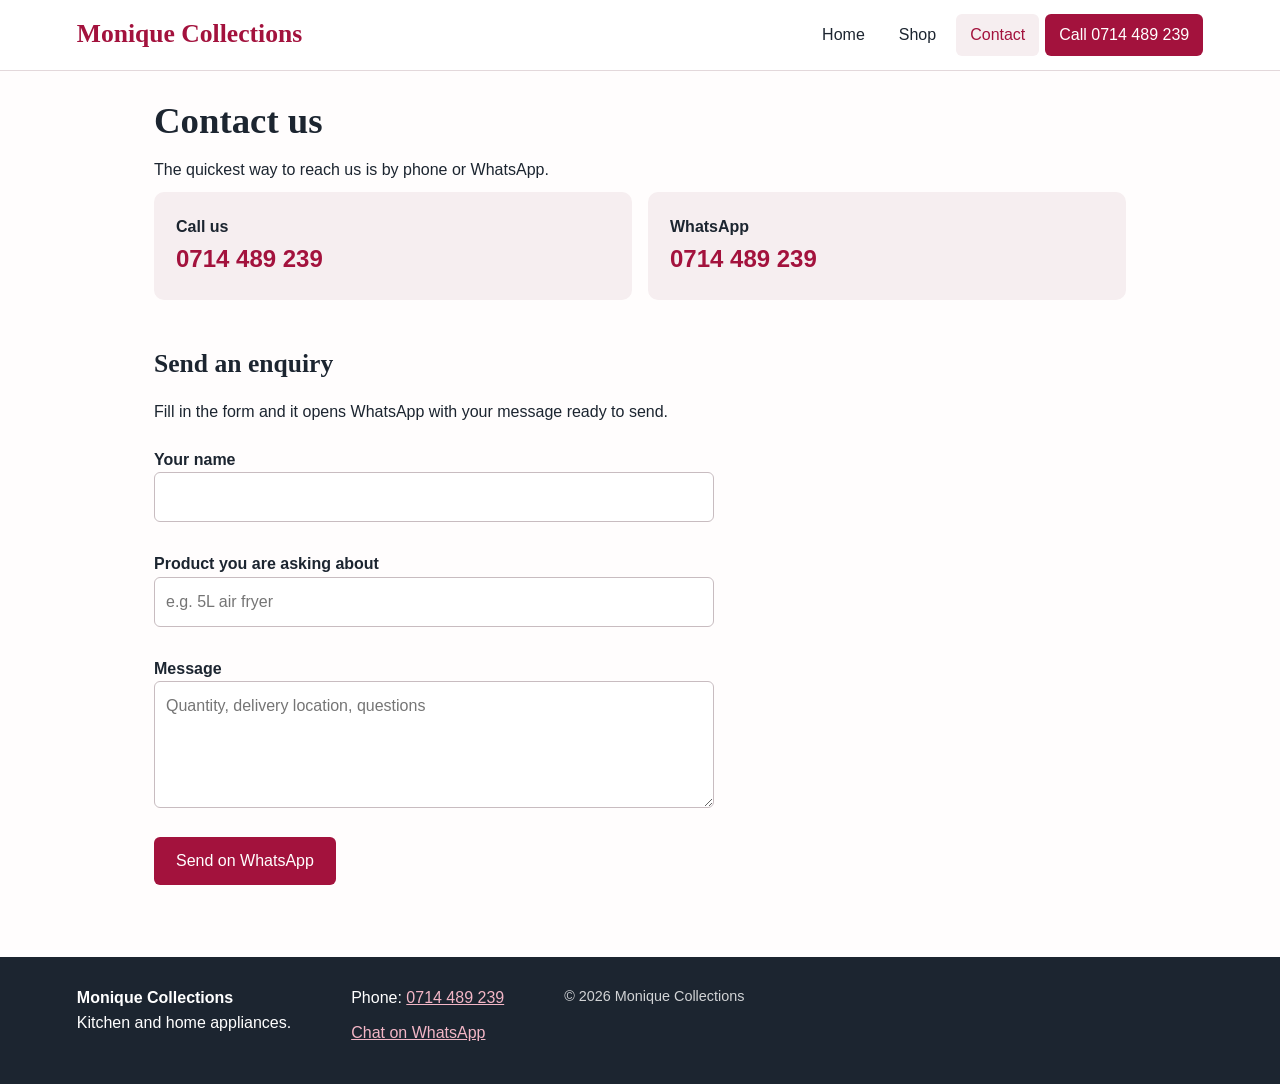
==== contact.html @ fad69a29 "Add files via upload" ====
<!DOCTYPE html>
<html lang="en">
<head>
<meta charset="UTF-8">
<meta name="viewport" content="width=device-width, initial-scale=1">
<title>Contact | Monique Collections</title>
<meta name="description" content="Monique Collections sells kitchen appliances and home appliances. Call or WhatsApp 0714489239.">
<link rel="stylesheet" href="styles.css">
</head>
<body>
<header>
  <a class="brand" href="index.html">Monique Collections</a>
  <nav><a href="index.html">Home</a><a href="shop.html">Shop</a><a href="contact.html" class=active>Contact</a><a class="call" href="tel:+254714489239">Call 0714 489 239</a></nav>
</header>
<main>
<section>
  <h1>Contact us</h1>
  <p>The quickest way to reach us is by phone or WhatsApp.</p>
  <div class="contact-cards">
    <a class="cc" href="tel:+254714489239"><strong>Call us</strong><span>0714 489 239</span></a>
    <a class="cc" href="https://wa.me/254714489239"><strong>WhatsApp</strong><span>0714 489 239</span></a>
  </div>
</section>
<section>
  <h2>Send an enquiry</h2>
  <p>Fill in the form and it opens WhatsApp with your message ready to send.</p>
  <form id="enquiry" novalidate>
    <label for="name">Your name</label><input id="name" type="text"><span class="err" id="nameErr"></span>
    <label for="item">Product you are asking about</label><input id="item" type="text" placeholder="e.g. 5L air fryer"><span class="err" id="itemErr"></span>
    <label for="msg">Message</label><textarea id="msg" rows="4" placeholder="Quantity, delivery location, questions"></textarea><span class="err" id="msgErr"></span>
    <button class="btn" type="submit">Send on WhatsApp</button>
  </form>
</section>
</main>
<footer>
  <div>
    <strong>Monique Collections</strong>
    <p>Kitchen and home appliances.</p>
  </div>
  <div>
    <p>Phone: <a href="tel:+254714489239">0714 489 239</a></p>
    <p><a href="https://wa.me/254714489239">Chat on WhatsApp</a></p>
  </div>
  <p class="copy">&copy; <span id="year"></span> Monique Collections</p>
</footer>

<script src="products.js"></script>
<script src="script.js"></script>
</body>
</html>
---- styles.css ----
:root{--ink:#1c2530;--berry:#a3123d;--berry-dark:#7d0d2e;--soft:#f6eef0;--line:#e3d8db;--bg:#fffdfd}
*{box-sizing:border-box;margin:0;padding:0}
body{font-family:"Trebuchet MS","Segoe UI",Arial,sans-serif;color:var(--ink);background:var(--bg);line-height:1.6}
a{color:var(--berry)}
:focus-visible{outline:3px solid var(--berry);outline-offset:2px}
header{display:flex;flex-wrap:wrap;justify-content:space-between;align-items:center;gap:10px;padding:14px 6%;border-bottom:1px solid var(--line);background:#fff;position:sticky;top:0;z-index:5}
.brand{font-family:Georgia,"Times New Roman",serif;font-size:1.6rem;font-weight:700;color:var(--berry);text-decoration:none}
nav{display:flex;flex-wrap:wrap;gap:6px;align-items:center}
nav a{padding:8px 14px;text-decoration:none;color:var(--ink);border-radius:6px}
nav a:hover,nav a.active{background:var(--soft);color:var(--berry)}
nav a.call{background:var(--berry);color:#fff}
nav a.call:hover{background:var(--berry-dark)}
main{max-width:1100px;margin:0 auto;padding:28px 5%}
section{margin-bottom:44px}
h1{font-family:Georgia,serif;font-size:2.3rem;line-height:1.2;margin-bottom:14px}
h2{font-family:Georgia,serif;font-size:1.6rem;margin-bottom:14px}
p{margin-bottom:10px;max-width:68ch}
.hero{background:var(--soft);padding:48px 6%;border-radius:12px}
.hero h1{max-width:20ch}
.btn{display:inline-block;background:var(--berry);color:#fff;padding:11px 22px;border-radius:6px;text-decoration:none;border:none;font:inherit;cursor:pointer;transition:background .2s}
.btn:hover{background:var(--berry-dark)}
.btn.alt{background:transparent;color:var(--berry);border:2px solid var(--berry)}
.btn.alt:hover{background:var(--berry);color:#fff}
.btn.small{padding:8px 14px;font-size:.92rem}
.cats{display:flex;flex-wrap:wrap;gap:14px}
.cat{flex:1 1 200px;display:flex;align-items:center;gap:12px;padding:18px;background:#fff;border:1px solid var(--line);border-radius:10px;text-decoration:none;color:var(--ink);font-weight:600;transition:border-color .2s,transform .2s}
.cat:hover{border-color:var(--berry);transform:translateY(-3px)}
.cat span{font-size:1.8rem}
.grid{display:flex;flex-wrap:wrap;gap:20px}
.card{flex:1 1 230px;max-width:340px;background:#fff;border:1px solid var(--line);border-radius:10px;padding:16px;display:flex;flex-direction:column;transition:box-shadow .2s}
.card:hover{box-shadow:0 8px 20px rgba(28,37,48,.12)}
.card img,.pic{width:100%;height:150px;border-radius:8px;margin-bottom:10px}
.card img{object-fit:cover}
.pic{display:flex;align-items:center;justify-content:center;background:var(--soft);font-size:4rem}
.card h3{font-size:1.1rem}
.desc{font-size:.93rem;color:#4a5560;flex:1}
.price{font-weight:700;font-size:1.15rem;margin-bottom:2px}
.stock{font-size:.88rem;font-weight:600}
.stock.in{color:#1e7a46}.stock.out{color:#b3261e}
.filters{margin-bottom:12px}
input[type=search],input[type=text],input[type=email],input[type=password],input[type=number],input[type=file],textarea,select{width:100%;padding:11px;border:1px solid #c8bcc0;border-radius:6px;font:inherit;background:#fff}
.owner-access{margin:0 0 24px;padding:14px 16px;border:1px solid var(--line);border-radius:6px;background:#fff}
.owner-access summary{font-weight:700;color:var(--berry);cursor:pointer}
.owner-status{margin:12px 0;font-size:.92rem}
.owner-tools-heading{display:flex;align-items:center;justify-content:space-between;gap:12px;margin:18px 0 6px}
.owner-tools-heading h2{margin:0}
.stock-toggle{display:flex;align-items:center;gap:8px}
.stock-toggle input{width:auto}
.owner-access form .btn{margin-top:12px}
.starter-import{margin:18px 0;padding:14px;background:var(--soft);border-radius:6px}
.starter-import p{margin-bottom:8px}
.manage-products-title{margin:28px 0 10px}
.owner-product-list{display:grid;gap:10px}
.owner-product-row{display:flex;align-items:center;justify-content:space-between;gap:12px;padding:12px;border-top:1px solid var(--line)}
.owner-product-name{font-weight:700}
.owner-product-actions{display:flex;flex-wrap:wrap;gap:8px}
.owner-product-actions button{padding:7px 10px;border:1px solid var(--line);border-radius:6px;background:#fff;color:var(--ink);font:inherit;cursor:pointer}
.owner-product-actions button:hover{border-color:var(--berry);color:var(--berry)}
@media(max-width:600px){.owner-product-row{align-items:flex-start;flex-direction:column}}
.chips{display:flex;flex-wrap:wrap;gap:8px;margin-top:10px}
.chips button{padding:7px 14px;border:1px solid var(--line);background:#fff;border-radius:20px;font:inherit;cursor:pointer}
.chips button:hover{border-color:var(--berry)}
.chips button.on{background:var(--berry);border-color:var(--berry);color:#fff}
.band{background:var(--ink);color:#fff;padding:30px 6%;border-radius:12px}
.band ol{padding-left:22px}.band li{margin-bottom:6px}
.contact-cards{display:flex;flex-wrap:wrap;gap:16px}
.cc{flex:1 1 240px;display:flex;flex-direction:column;padding:22px;background:var(--soft);border-radius:10px;text-decoration:none;color:var(--ink);transition:background .2s}
.cc:hover{background:#ecd9de}
.cc span{font-size:1.5rem;font-weight:700;color:var(--berry)}
form{display:flex;flex-direction:column;max-width:560px}
label{font-weight:600;margin-top:12px}
.err{color:#b3261e;font-size:.9rem;min-height:1.2em}
form .btn{align-self:flex-start;margin-top:12px}
footer{display:flex;flex-wrap:wrap;gap:24px 60px;padding:28px 6%;background:var(--ink);color:#fff}
footer a{color:#f3b6c6}
.copy{width:100%;margin:0;font-size:.9rem;opacity:.8}
@media(max-width:600px){h1{font-size:1.8rem}.hero{padding:30px 5%}nav a{padding:7px 10px}}
@media(prefers-reduced-motion:reduce){*{transition:none!important}}
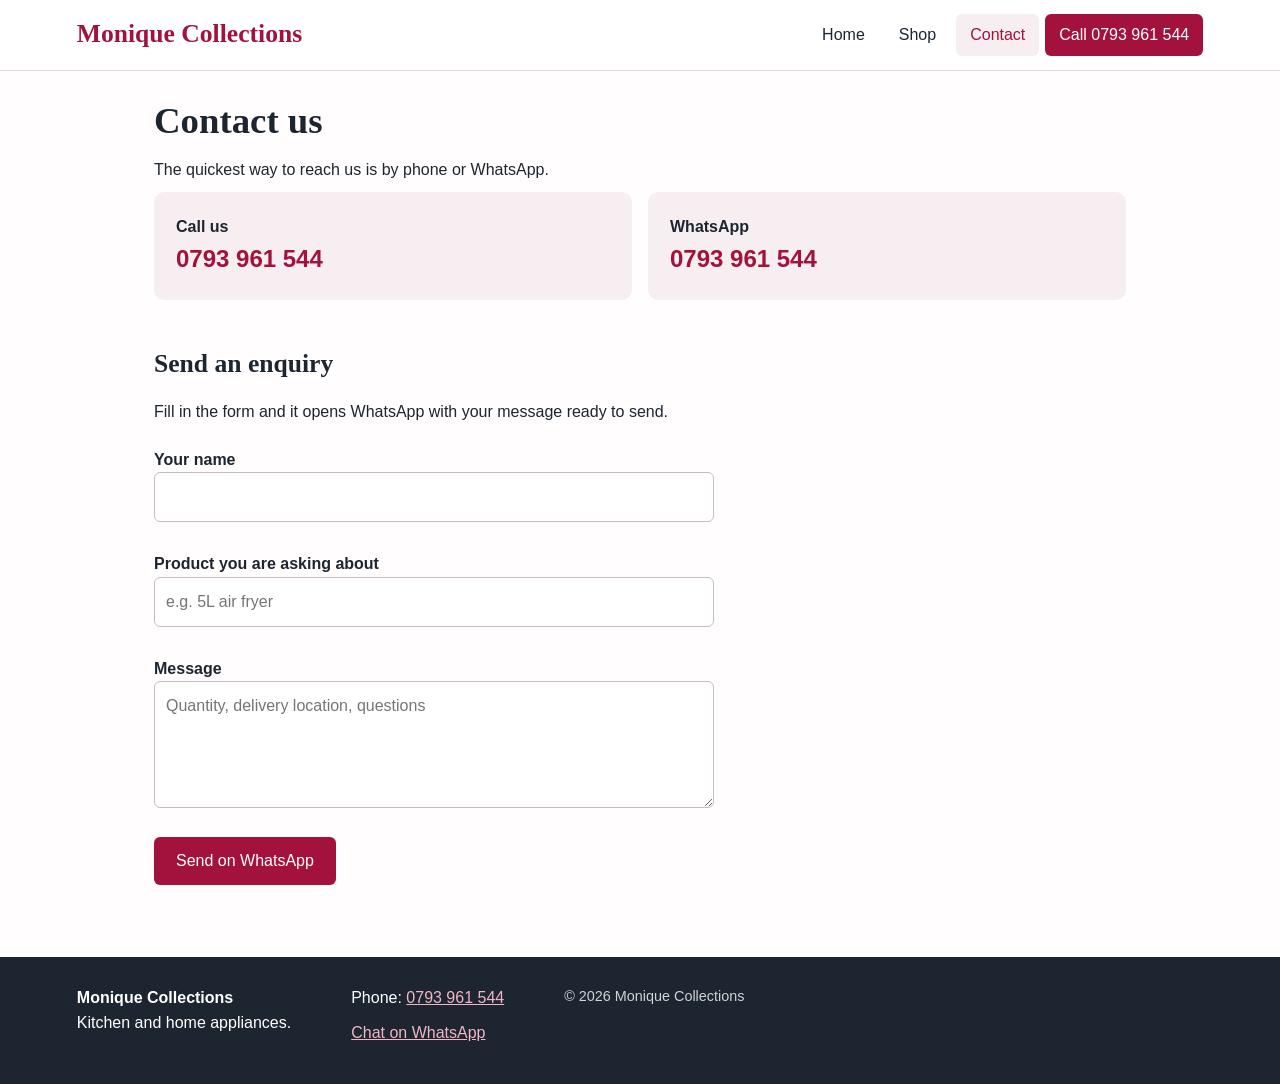
==== commit 425caa5a: "Add files via upload" ====
--- a/contact.html
+++ b/contact.html
@@ -4,21 +4,21 @@
 <meta charset="UTF-8">
 <meta name="viewport" content="width=device-width, initial-scale=1">
 <title>Contact | Monique Collections</title>
-<meta name="description" content="Monique Collections sells kitchen appliances and home appliances. Call or WhatsApp 0714489239.">
+<meta name="description" content="Monique Collections sells kitchen appliances and home appliances. Call or WhatsApp 0793961544.">
 <link rel="stylesheet" href="styles.css">
 </head>
 <body>
 <header>
   <a class="brand" href="index.html">Monique Collections</a>
-  <nav><a href="index.html">Home</a><a href="shop.html">Shop</a><a href="contact.html" class=active>Contact</a><a class="call" href="tel:+254714489239">Call 0714 489 239</a></nav>
+  <nav><a href="index.html">Home</a><a href="shop.html">Shop</a><a href="contact.html" class=active>Contact</a><a class="call" href="tel:+254793961544">Call 0793 961 544</a></nav>
 </header>
 <main>
 <section>
   <h1>Contact us</h1>
   <p>The quickest way to reach us is by phone or WhatsApp.</p>
   <div class="contact-cards">
-    <a class="cc" href="tel:+254714489239"><strong>Call us</strong><span>0714 489 239</span></a>
-    <a class="cc" href="https://wa.me/254714489239"><strong>WhatsApp</strong><span>0714 489 239</span></a>
+    <a class="cc" href="tel:+254793961544"><strong>Call us</strong><span>0793 961 544</span></a>
+    <a class="cc" href="https://wa.me/254793961544"><strong>WhatsApp</strong><span>0793 961 544</span></a>
   </div>
 </section>
 <section>
@@ -38,8 +38,8 @@
     <p>Kitchen and home appliances.</p>
   </div>
   <div>
-    <p>Phone: <a href="tel:+254714489239">0714 489 239</a></p>
-    <p><a href="https://wa.me/254714489239">Chat on WhatsApp</a></p>
+    <p>Phone: <a href="tel:+254793961544">0793 961 544</a></p>
+    <p><a href="https://wa.me/254793961544">Chat on WhatsApp</a></p>
   </div>
   <p class="copy">&copy; <span id="year"></span> Monique Collections</p>
 </footer>
--- a/styles.css
+++ b/styles.css
@@ -38,25 +38,7 @@
 .stock{font-size:.88rem;font-weight:600}
 .stock.in{color:#1e7a46}.stock.out{color:#b3261e}
 .filters{margin-bottom:12px}
-input[type=search],input[type=text],input[type=email],input[type=password],input[type=number],input[type=file],textarea,select{width:100%;padding:11px;border:1px solid #c8bcc0;border-radius:6px;font:inherit;background:#fff}
-.owner-access{margin:0 0 24px;padding:14px 16px;border:1px solid var(--line);border-radius:6px;background:#fff}
-.owner-access summary{font-weight:700;color:var(--berry);cursor:pointer}
-.owner-status{margin:12px 0;font-size:.92rem}
-.owner-tools-heading{display:flex;align-items:center;justify-content:space-between;gap:12px;margin:18px 0 6px}
-.owner-tools-heading h2{margin:0}
-.stock-toggle{display:flex;align-items:center;gap:8px}
-.stock-toggle input{width:auto}
-.owner-access form .btn{margin-top:12px}
-.starter-import{margin:18px 0;padding:14px;background:var(--soft);border-radius:6px}
-.starter-import p{margin-bottom:8px}
-.manage-products-title{margin:28px 0 10px}
-.owner-product-list{display:grid;gap:10px}
-.owner-product-row{display:flex;align-items:center;justify-content:space-between;gap:12px;padding:12px;border-top:1px solid var(--line)}
-.owner-product-name{font-weight:700}
-.owner-product-actions{display:flex;flex-wrap:wrap;gap:8px}
-.owner-product-actions button{padding:7px 10px;border:1px solid var(--line);border-radius:6px;background:#fff;color:var(--ink);font:inherit;cursor:pointer}
-.owner-product-actions button:hover{border-color:var(--berry);color:var(--berry)}
-@media(max-width:600px){.owner-product-row{align-items:flex-start;flex-direction:column}}
+input[type=search],input[type=text],textarea{width:100%;padding:11px;border:1px solid #c8bcc0;border-radius:6px;font:inherit}
 .chips{display:flex;flex-wrap:wrap;gap:8px;margin-top:10px}
 .chips button{padding:7px 14px;border:1px solid var(--line);background:#fff;border-radius:20px;font:inherit;cursor:pointer}
 .chips button:hover{border-color:var(--berry)}
@@ -76,3 +58,14 @@
 .copy{width:100%;margin:0;font-size:.9rem;opacity:.8}
 @media(max-width:600px){h1{font-size:1.8rem}.hero{padding:30px 5%}nav a{padding:7px 10px}}
 @media(prefers-reduced-motion:reduce){*{transition:none!important}}
+/* Owner manager */
+.owner{border:1px solid var(--line);border-radius:10px;padding:14px 18px;background:#fff}
+.owner summary{cursor:pointer;font-weight:700;color:var(--berry)}
+.owner h3{margin:18px 0 8px}
+select,input[type=number],input[type=email],input[type=password],input[type=file]{width:100%;padding:11px;border:1px solid #c8bcc0;border-radius:6px;font:inherit;background:#fff}
+.check{display:flex;align-items:center;gap:8px;font-weight:400}.check input{width:auto}
+.note{min-height:1.4em;font-weight:600}
+.mgr-list{margin-top:10px}
+.mgr-row{display:flex;flex-wrap:wrap;align-items:center;gap:8px;padding:10px 0;border-bottom:1px solid var(--line)}
+.mgr-row span{flex:1 1 220px}
+.btn.danger{background:#b3261e}.btn.danger:hover{background:#8a1c16}
